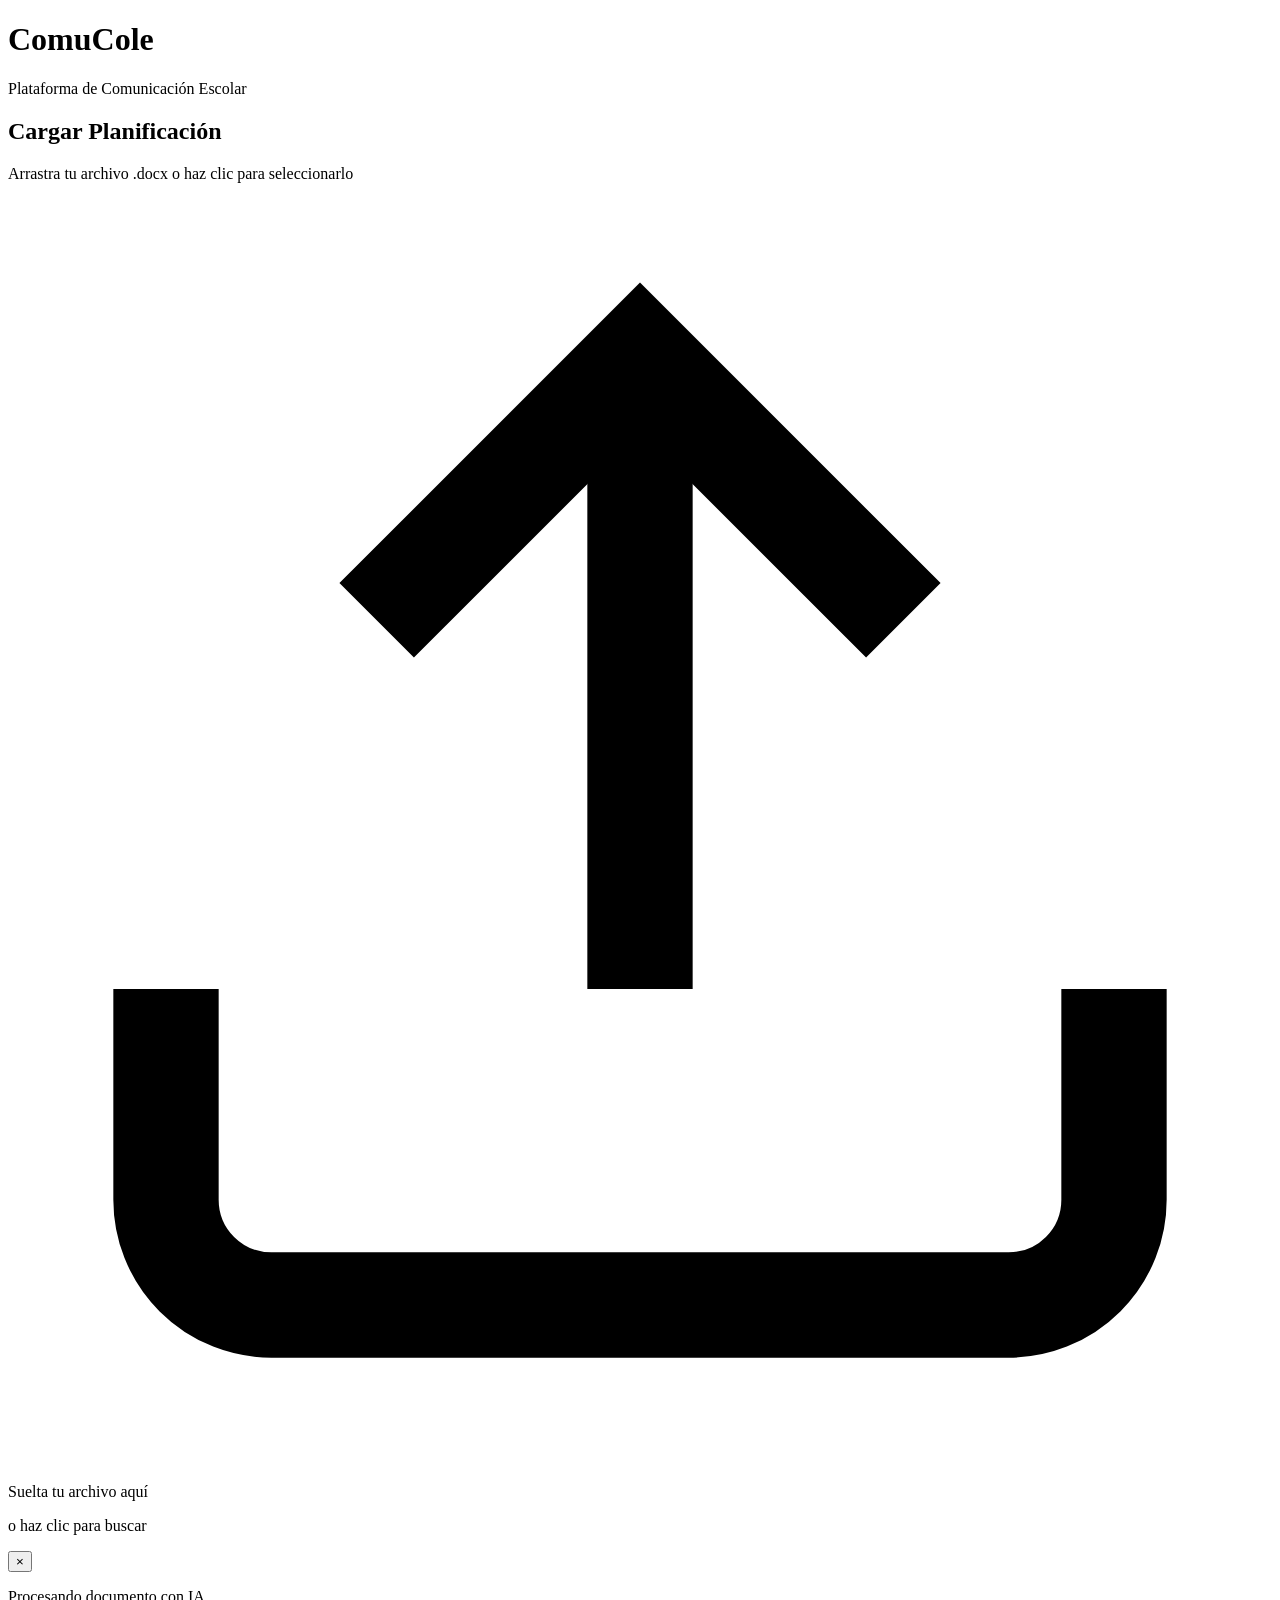
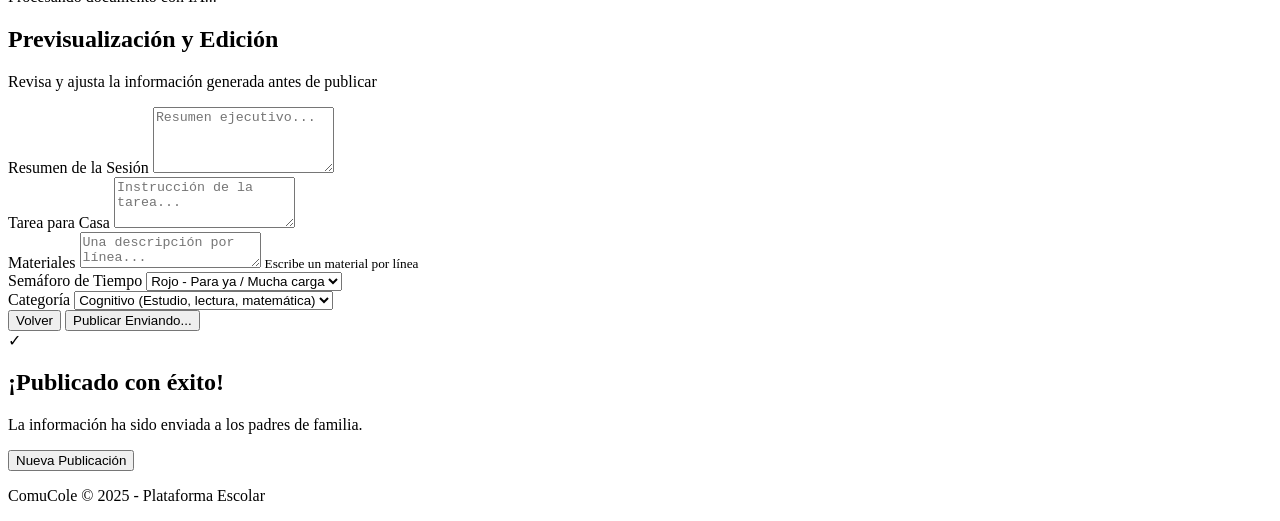
==== frontend/index.html @ ea325323 "feat: add teacher panel HTML with upload and edit screens" ====
<!DOCTYPE html>
<html lang="es">
<head>
    <meta charset="UTF-8">
    <meta name="viewport" content="width=device-width, initial-scale=1.0">
    <title>ComuCole - Panel del Docente</title>
    <link rel="stylesheet" href="css/styles.css">
</head>
<body>
    <div class="container">
        <header class="header">
            <h1>ComuCole</h1>
            <p class="subtitle">Plataforma de Comunicación Escolar</p>
        </header>

        <main>
            <section id="pantalla-carga" class="screen active">
                <div class="card">
                    <h2>Cargar Planificación</h2>
                    <p class="description">Arrastra tu archivo .docx o haz clic para seleccionarlo</p>

                    <div id="drop-zone" class="drop-zone">
                        <div class="drop-zone-content">
                            <svg class="upload-icon" viewBox="0 0 24 24" fill="none" stroke="currentColor" stroke-width="2">
                                <path d="M21 15v4a2 2 0 0 1-2 2H5a2 2 0 0 1-2-2v-4"/>
                                <polyline points="17 8 12 3 7 8"/>
                                <line x1="12" y1="3" x2="12" y2="15"/>
                            </svg>
                            <p class="drop-text">Suelta tu archivo aquí</p>
                            <p class="drop-subtext">o haz clic para buscar</p>
                        </div>
                        <input type="file" id="file-input" accept=".docx" hidden>
                    </div>

                    <div id="file-info" class="file-info hidden">
                        <span id="file-name"></span>
                        <button id="remove-file" class="btn-remove" title="Quitar archivo">&times;</button>
                    </div>

                    <div id="loading" class="loading hidden">
                        <div class="spinner"></div>
                        <p>Procesando documento con IA...</p>
                    </div>

                    <div id="error-msg" class="error-msg hidden"></div>
                </div>
            </section>

            <section id="pantalla-edicion" class="screen">
                <div class="card">
                    <h2>Previsualización y Edición</h2>
                    <p class="description">Revisa y ajusta la información generada antes de publicar</p>

                    <form id="form-edicion" class="form-edicion">
                        <div class="form-group">
                            <label for="resumen_sesion">Resumen de la Sesión</label>
                            <textarea id="resumen_sesion" name="resumen_sesion" rows="4" placeholder="Resumen ejecutivo..."></textarea>
                        </div>

                        <div class="form-group">
                            <label for="tarea">Tarea para Casa</label>
                            <textarea id="tarea" name="tarea" rows="3" placeholder="Instrucción de la tarea..."></textarea>
                        </div>

                        <div class="form-group">
                            <label for="materiales">Materiales</label>
                            <textarea id="materiales" name="materiales" rows="2" placeholder="Una descripción por línea..."></textarea>
                            <small class="hint">Escribe un material por línea</small>
                        </div>

                        <div class="form-row">
                            <div class="form-group">
                                <label for="semaforo">Semáforo de Tiempo</label>
                                <select id="semaforo" name="semaforo">
                                    <option value="rojo">Rojo - Para ya / Mucha carga</option>
                                    <option value="amarillo">Amarillo - Tiempo moderado</option>
                                    <option value="verde">Verde - Tiempo amplio</option>
                                </select>
                            </div>

                            <div class="form-group">
                                <label for="categoria">Categoría</label>
                                <select id="categoria" name="categoria">
                                    <option value="cognitivo">Cognitivo (Estudio, lectura, matemática)</option>
                                    <option value="manual">Manual (Maquetas, arte, materiales)</option>
                                    <option value="psicomotriz">Psicomotriz (Educación física)</option>
                                </select>
                            </div>
                        </div>

                        <div class="form-actions">
                            <button type="button" id="btn-volver" class="btn btn-secondary">Volver</button>
                            <button type="submit" id="btn-publicar" class="btn btn-primary">
                                <span class="btn-text">Publicar</span>
                                <span class="btn-loader hidden">
                                    <span class="spinner-small"></span>
                                    Enviando...
                                </span>
                            </button>
                        </div>
                    </form>
                </div>
            </section>

            <section id="pantalla-exito" class="screen">
                <div class="card card-success">
                    <div class="success-icon">✓</div>
                    <h2>¡Publicado con éxito!</h2>
                    <p>La información ha sido enviada a los padres de familia.</p>
                    <button id="btn-nueva-publicacion" class="btn btn-primary">Nueva Publicación</button>
                </div>
            </section>
        </main>

        <footer class="footer">
            <p>ComuCole &copy; 2025 - Plataforma Escolar</p>
        </footer>
    </div>

    <script src="js/app.js"></script>
</body>
</html>
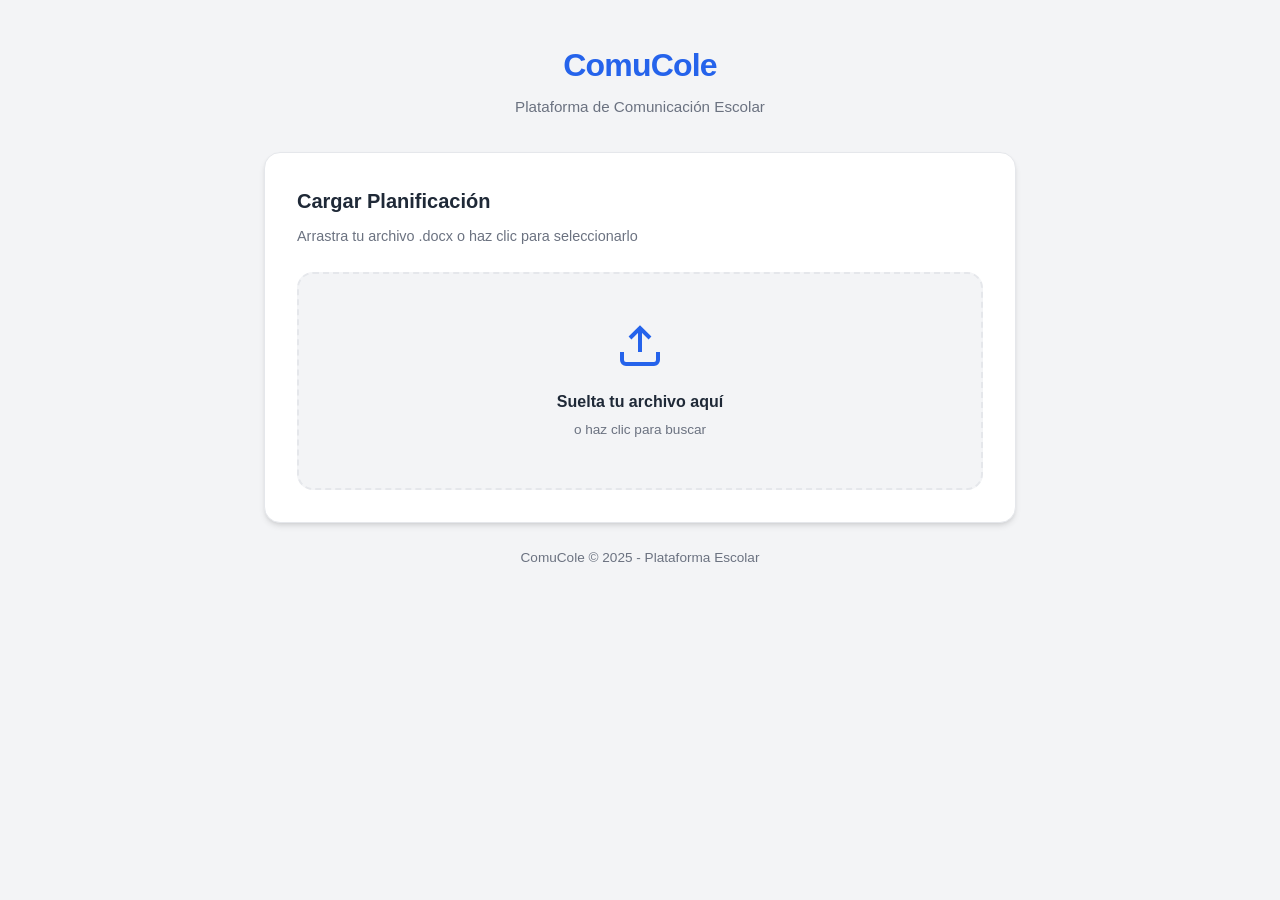
==== commit fb06b540: "feat: add Gemini retry with backoff for 503/429 and add favicon" ====
--- a/frontend/index.html
+++ b/frontend/index.html
@@ -4,6 +4,7 @@
     <meta charset="UTF-8">
     <meta name="viewport" content="width=device-width, initial-scale=1.0">
     <title>ComuCole - Panel del Docente</title>
+    <link rel="icon" href="favicon.svg" type="image/svg+xml">
     <link rel="stylesheet" href="css/styles.css">
 </head>
 <body>
--- a/frontend/css/styles.css
+++ b/frontend/css/styles.css
@@ -0,0 +1,385 @@
+:root {
+    --color-primary: #2563eb;
+    --color-primary-hover: #1d4ed8;
+    --color-success: #16a34a;
+    --color-success-bg: #dcfce7;
+    --color-danger: #dc2626;
+    --color-warning: #f59e0b;
+    --color-bg: #f3f4f6;
+    --color-card: #ffffff;
+    --color-text: #1f2937;
+    --color-text-secondary: #6b7280;
+    --color-border: #e5e7eb;
+    --shadow-sm: 0 1px 2px 0 rgb(0 0 0 / 0.05);
+    --shadow: 0 4px 6px -1px rgb(0 0 0 / 0.1), 0 2px 4px -2px rgb(0 0 0 / 0.1);
+    --shadow-lg: 0 10px 15px -3px rgb(0 0 0 / 0.1), 0 4px 6px -4px rgb(0 0 0 / 0.1);
+    --radius: 0.75rem;
+    --radius-lg: 1rem;
+}
+
+* {
+    margin: 0;
+    padding: 0;
+    box-sizing: border-box;
+}
+
+body {
+    font-family: -apple-system, BlinkMacSystemFont, 'Segoe UI', Roboto, 'Helvetica Neue', Arial, sans-serif;
+    background-color: var(--color-bg);
+    color: var(--color-text);
+    line-height: 1.6;
+    min-height: 100vh;
+    display: flex;
+    flex-direction: column;
+}
+
+.container {
+    width: 100%;
+    max-width: 800px;
+    margin: 0 auto;
+    padding: 1.5rem;
+    flex: 1;
+    display: flex;
+    flex-direction: column;
+}
+
+.header {
+    text-align: center;
+    margin-bottom: 2rem;
+    padding-top: 1rem;
+}
+
+.header h1 {
+    font-size: 2rem;
+    font-weight: 800;
+    color: var(--color-primary);
+    letter-spacing: -0.025em;
+}
+
+.subtitle {
+    color: var(--color-text-secondary);
+    font-size: 0.95rem;
+    margin-top: 0.25rem;
+}
+
+.screen {
+    display: none;
+    animation: fadeIn 0.3s ease-in-out;
+}
+
+.screen.active {
+    display: block;
+}
+
+@keyframes fadeIn {
+    from { opacity: 0; transform: translateY(8px); }
+    to { opacity: 1; transform: translateY(0); }
+}
+
+.card {
+    background: var(--color-card);
+    border-radius: var(--radius-lg);
+    padding: 2rem;
+    box-shadow: var(--shadow);
+    border: 1px solid var(--color-border);
+}
+
+.card h2 {
+    font-size: 1.25rem;
+    font-weight: 700;
+    margin-bottom: 0.5rem;
+}
+
+.description {
+    color: var(--color-text-secondary);
+    font-size: 0.9rem;
+    margin-bottom: 1.5rem;
+}
+
+.drop-zone {
+    border: 2px dashed var(--color-border);
+    border-radius: var(--radius-lg);
+    padding: 3rem 1.5rem;
+    text-align: center;
+    cursor: pointer;
+    transition: all 0.2s ease;
+    background: var(--color-bg);
+    position: relative;
+}
+
+.drop-zone:hover,
+.drop-zone.drag-over {
+    border-color: var(--color-primary);
+    background: #eff6ff;
+}
+
+.drop-zone.drag-over {
+    transform: scale(1.01);
+}
+
+.drop-zone-content {
+    pointer-events: none;
+}
+
+.upload-icon {
+    width: 48px;
+    height: 48px;
+    color: var(--color-primary);
+    margin-bottom: 0.75rem;
+}
+
+.drop-text {
+    font-weight: 600;
+    color: var(--color-text);
+    margin-bottom: 0.25rem;
+}
+
+.drop-subtext {
+    font-size: 0.85rem;
+    color: var(--color-text-secondary);
+}
+
+.file-info {
+    display: flex;
+    align-items: center;
+    justify-content: space-between;
+    margin-top: 1rem;
+    padding: 0.75rem 1rem;
+    background: var(--color-success-bg);
+    border-radius: var(--radius);
+    border: 1px solid #bbf7d0;
+}
+
+.file-info.hidden,
+.loading.hidden,
+.error-msg.hidden {
+    display: none !important;
+}
+
+.btn-remove {
+    background: none;
+    border: none;
+    font-size: 1.5rem;
+    color: var(--color-text-secondary);
+    cursor: pointer;
+    line-height: 1;
+    padding: 0 0.25rem;
+}
+
+.btn-remove:hover {
+    color: var(--color-danger);
+}
+
+.loading {
+    text-align: center;
+    padding: 2rem 0;
+}
+
+.spinner {
+    width: 40px;
+    height: 40px;
+    border: 4px solid var(--color-border);
+    border-top-color: var(--color-primary);
+    border-radius: 50%;
+    animation: spin 0.8s linear infinite;
+    margin: 0 auto 1rem;
+}
+
+.spinner-small {
+    display: inline-block;
+    width: 16px;
+    height: 16px;
+    border: 2px solid #ffffff;
+    border-top-color: transparent;
+    border-radius: 50%;
+    animation: spin 0.8s linear infinite;
+    margin-right: 0.5rem;
+    vertical-align: middle;
+}
+
+@keyframes spin {
+    to { transform: rotate(360deg); }
+}
+
+.error-msg {
+    margin-top: 1rem;
+    padding: 0.75rem 1rem;
+    background: #fef2f2;
+    border: 1px solid #fecaca;
+    border-radius: var(--radius);
+    color: var(--color-danger);
+    font-size: 0.9rem;
+}
+
+.form-edicion {
+    display: flex;
+    flex-direction: column;
+    gap: 1.25rem;
+}
+
+.form-group {
+    display: flex;
+    flex-direction: column;
+    gap: 0.375rem;
+}
+
+.form-group label {
+    font-weight: 600;
+    font-size: 0.9rem;
+}
+
+.form-group textarea,
+.form-group select {
+    padding: 0.625rem 0.875rem;
+    border: 1px solid var(--color-border);
+    border-radius: var(--radius);
+    font-size: 0.95rem;
+    font-family: inherit;
+    line-height: 1.5;
+    background: var(--color-card);
+    color: var(--color-text);
+    transition: border-color 0.2s, box-shadow 0.2s;
+    width: 100%;
+}
+
+.form-group textarea:focus,
+.form-group select:focus {
+    outline: none;
+    border-color: var(--color-primary);
+    box-shadow: 0 0 0 3px rgb(37 99 235 / 0.15);
+}
+
+.form-group textarea {
+    resize: vertical;
+    min-height: 80px;
+}
+
+.hint {
+    font-size: 0.8rem;
+    color: var(--color-text-secondary);
+}
+
+.form-row {
+    display: grid;
+    grid-template-columns: 1fr;
+    gap: 1.25rem;
+}
+
+@media (min-width: 640px) {
+    .form-row {
+        grid-template-columns: 1fr 1fr;
+    }
+}
+
+.form-actions {
+    display: flex;
+    gap: 0.75rem;
+    justify-content: flex-end;
+    margin-top: 0.5rem;
+}
+
+.btn {
+    display: inline-flex;
+    align-items: center;
+    justify-content: center;
+    padding: 0.625rem 1.25rem;
+    font-size: 0.95rem;
+    font-weight: 600;
+    border-radius: var(--radius);
+    border: none;
+    cursor: pointer;
+    transition: all 0.2s;
+    text-decoration: none;
+    line-height: 1.5;
+}
+
+.btn:disabled {
+    opacity: 0.6;
+    cursor: not-allowed;
+}
+
+.btn-primary {
+    background: var(--color-primary);
+    color: #ffffff;
+}
+
+.btn-primary:hover:not(:disabled) {
+    background: var(--color-primary-hover);
+    transform: translateY(-1px);
+}
+
+.btn-secondary {
+    background: var(--color-card);
+    color: var(--color-text);
+    border: 1px solid var(--color-border);
+}
+
+.btn-secondary:hover:not(:disabled) {
+    background: var(--color-bg);
+}
+
+.btn-loader {
+    display: inline-flex;
+    align-items: center;
+}
+
+.hidden {
+    display: none !important;
+}
+
+.card-success {
+    text-align: center;
+    padding: 3rem 2rem;
+}
+
+.success-icon {
+    width: 64px;
+    height: 64px;
+    background: var(--color-success-bg);
+    color: var(--color-success);
+    border-radius: 50%;
+    display: flex;
+    align-items: center;
+    justify-content: center;
+    font-size: 2rem;
+    font-weight: 700;
+    margin: 0 auto 1rem;
+}
+
+.card-success h2 {
+    margin-bottom: 0.5rem;
+}
+
+.card-success p {
+    color: var(--color-text-secondary);
+    margin-bottom: 1.5rem;
+}
+
+.footer {
+    text-align: center;
+    padding: 1.5rem 0 1rem;
+    color: var(--color-text-secondary);
+    font-size: 0.85rem;
+}
+
+@media (max-width: 480px) {
+    .container {
+        padding: 1rem;
+    }
+
+    .card {
+        padding: 1.5rem;
+    }
+
+    .header h1 {
+        font-size: 1.5rem;
+    }
+
+    .form-actions {
+        flex-direction: column;
+    }
+
+    .btn {
+        width: 100%;
+    }
+}
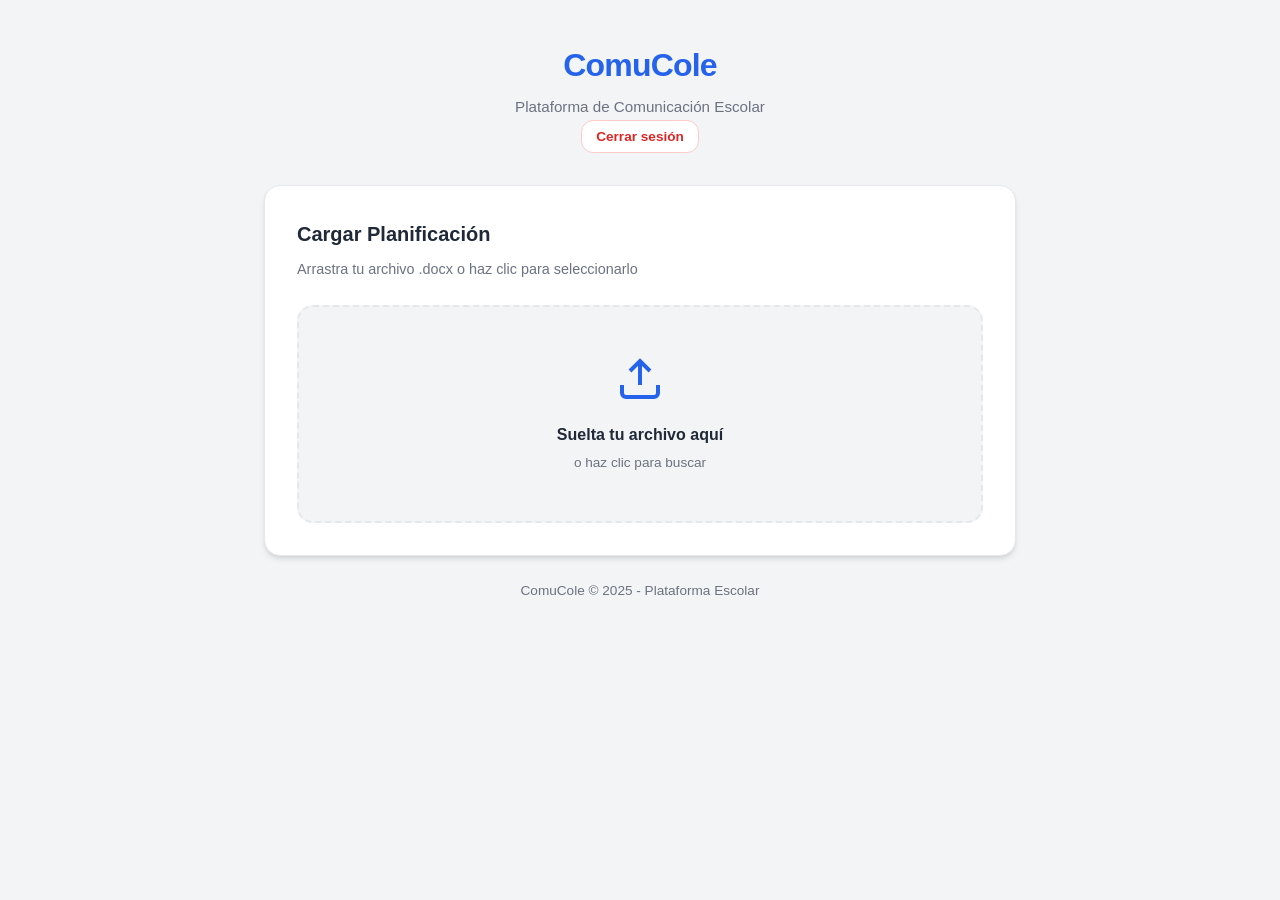
==== commit bddcba68: "feat: add login screen with docente and padre role selection" ====
--- a/frontend/index.html
+++ b/frontend/index.html
@@ -10,8 +10,11 @@
 <body>
     <div class="container">
         <header class="header">
-            <h1>ComuCole</h1>
-            <p class="subtitle">Plataforma de Comunicación Escolar</p>
+            <div>
+                <h1>ComuCole</h1>
+                <p class="subtitle">Plataforma de Comunicación Escolar</p>
+            </div>
+            <button type="button" id="btn-cerrar-sesion" class="btn-logout">Cerrar sesión</button>
         </header>
 
         <main>
--- a/frontend/css/styles.css
+++ b/frontend/css/styles.css
@@ -362,24 +362,32 @@
     font-size: 0.85rem;
 }
 
+.btn-logout {
+    padding: 0.5rem 0.875rem;
+    font-size: 0.85rem;
+    font-weight: 600;
+    color: #dc2626;
+    background: #ffffff;
+    border: 1px solid #fecaca;
+    border-radius: 0.75rem;
+    cursor: pointer;
+    transition: all 0.2s;
+}
+
+.btn-logout:hover {
+    background: #fef2f2;
+    border-color: #fca5a5;
+}
+
 @media (max-width: 480px) {
-    .container {
-        padding: 1rem;
+    .header {
+        flex-direction: row;
+        align-items: center;
+        justify-content: space-between;
     }
 
-    .card {
-        padding: 1.5rem;
+    .btn-logout {
+        padding: 0.4rem 0.625rem;
+        font-size: 0.8rem;
     }
-
-    .header h1 {
-        font-size: 1.5rem;
-    }
-
-    .form-actions {
-        flex-direction: column;
-    }
-
-    .btn {
-        width: 100%;
-    }
-}
+}
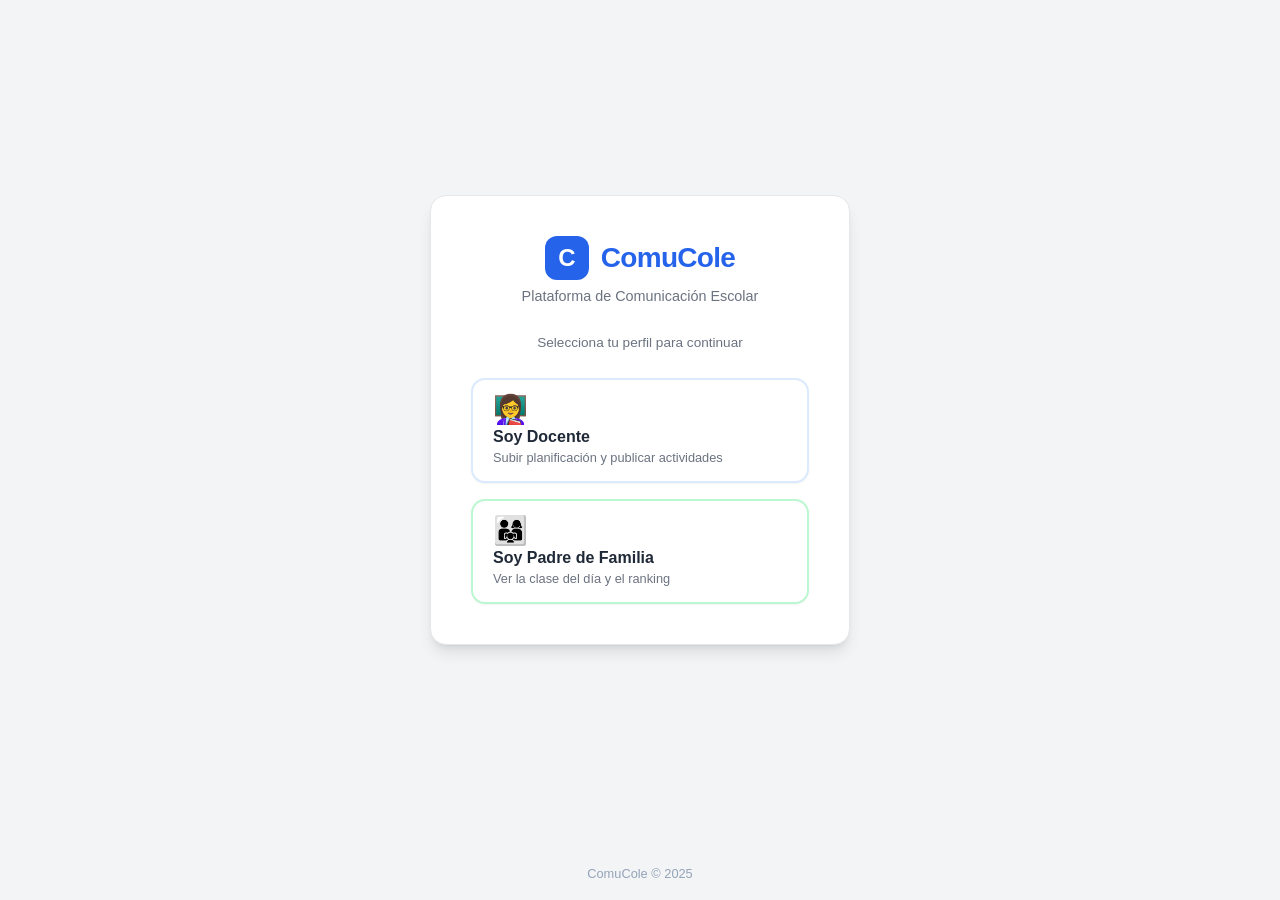
==== commit 8c7fc797: "refactor: make login the main entry point and move docente panel to docente.html" ====
--- a/frontend/index.html
+++ b/frontend/index.html
@@ -2,125 +2,43 @@
 <html lang="es">
 <head>
     <meta charset="UTF-8">
-    <meta name="viewport" content="width=device-width, initial-scale=1.0">
-    <title>ComuCole - Panel del Docente</title>
+    <meta name="viewport" content="width=device-width, initial-scale=1.0, maximum-scale=1.0, user-scalable=no">
+    <title>ComuCole - Inicio de Sesión</title>
     <link rel="icon" href="favicon.svg" type="image/svg+xml">
     <link rel="stylesheet" href="css/styles.css">
+    <link rel="stylesheet" href="css/login.css">
 </head>
 <body>
-    <div class="container">
-        <header class="header">
-            <div>
-                <h1>ComuCole</h1>
-                <p class="subtitle">Plataforma de Comunicación Escolar</p>
+    <div class="login-container">
+        <main class="login-main">
+            <div class="login-card">
+                <div class="login-logo">
+                    <span class="logo-icon">C</span>
+                    <h1 class="logo-text">ComuCole</h1>
+                </div>
+                <p class="login-subtitle">Plataforma de Comunicación Escolar</p>
+                <p class="login-hint">Selecciona tu perfil para continuar</p>
+
+                <div class="login-actions">
+                    <button type="button" id="btn-docente" class="btn-login btn-docente">
+                        <span class="btn-login-icon">👩‍🏫</span>
+                        <span class="btn-login-label">Soy Docente</span>
+                        <span class="btn-login-desc">Subir planificación y publicar actividades</span>
+                    </button>
+                    <button type="button" id="btn-padre" class="btn-login btn-padre">
+                        <span class="btn-login-icon">👨‍👩‍👧</span>
+                        <span class="btn-login-label">Soy Padre de Familia</span>
+                        <span class="btn-login-desc">Ver la clase del día y el ranking</span>
+                    </button>
+                </div>
             </div>
-            <button type="button" id="btn-cerrar-sesion" class="btn-logout">Cerrar sesión</button>
-        </header>
-
-        <main>
-            <section id="pantalla-carga" class="screen active">
-                <div class="card">
-                    <h2>Cargar Planificación</h2>
-                    <p class="description">Arrastra tu archivo .docx o haz clic para seleccionarlo</p>
-
-                    <div id="drop-zone" class="drop-zone">
-                        <div class="drop-zone-content">
-                            <svg class="upload-icon" viewBox="0 0 24 24" fill="none" stroke="currentColor" stroke-width="2">
-                                <path d="M21 15v4a2 2 0 0 1-2 2H5a2 2 0 0 1-2-2v-4"/>
-                                <polyline points="17 8 12 3 7 8"/>
-                                <line x1="12" y1="3" x2="12" y2="15"/>
-                            </svg>
-                            <p class="drop-text">Suelta tu archivo aquí</p>
-                            <p class="drop-subtext">o haz clic para buscar</p>
-                        </div>
-                        <input type="file" id="file-input" accept=".docx" hidden>
-                    </div>
-
-                    <div id="file-info" class="file-info hidden">
-                        <span id="file-name"></span>
-                        <button id="remove-file" class="btn-remove" title="Quitar archivo">&times;</button>
-                    </div>
-
-                    <div id="loading" class="loading hidden">
-                        <div class="spinner"></div>
-                        <p>Procesando documento con IA...</p>
-                    </div>
-
-                    <div id="error-msg" class="error-msg hidden"></div>
-                </div>
-            </section>
-
-            <section id="pantalla-edicion" class="screen">
-                <div class="card">
-                    <h2>Previsualización y Edición</h2>
-                    <p class="description">Revisa y ajusta la información generada antes de publicar</p>
-
-                    <form id="form-edicion" class="form-edicion">
-                        <div class="form-group">
-                            <label for="resumen_sesion">Resumen de la Sesión</label>
-                            <textarea id="resumen_sesion" name="resumen_sesion" rows="4" placeholder="Resumen ejecutivo..."></textarea>
-                        </div>
-
-                        <div class="form-group">
-                            <label for="tarea">Tarea para Casa</label>
-                            <textarea id="tarea" name="tarea" rows="3" placeholder="Instrucción de la tarea..."></textarea>
-                        </div>
-
-                        <div class="form-group">
-                            <label for="materiales">Materiales</label>
-                            <textarea id="materiales" name="materiales" rows="2" placeholder="Una descripción por línea..."></textarea>
-                            <small class="hint">Escribe un material por línea</small>
-                        </div>
-
-                        <div class="form-row">
-                            <div class="form-group">
-                                <label for="semaforo">Semáforo de Tiempo</label>
-                                <select id="semaforo" name="semaforo">
-                                    <option value="rojo">Rojo - Para ya / Mucha carga</option>
-                                    <option value="amarillo">Amarillo - Tiempo moderado</option>
-                                    <option value="verde">Verde - Tiempo amplio</option>
-                                </select>
-                            </div>
-
-                            <div class="form-group">
-                                <label for="categoria">Categoría</label>
-                                <select id="categoria" name="categoria">
-                                    <option value="cognitivo">Cognitivo (Estudio, lectura, matemática)</option>
-                                    <option value="manual">Manual (Maquetas, arte, materiales)</option>
-                                    <option value="psicomotriz">Psicomotriz (Educación física)</option>
-                                </select>
-                            </div>
-                        </div>
-
-                        <div class="form-actions">
-                            <button type="button" id="btn-volver" class="btn btn-secondary">Volver</button>
-                            <button type="submit" id="btn-publicar" class="btn btn-primary">
-                                <span class="btn-text">Publicar</span>
-                                <span class="btn-loader hidden">
-                                    <span class="spinner-small"></span>
-                                    Enviando...
-                                </span>
-                            </button>
-                        </div>
-                    </form>
-                </div>
-            </section>
-
-            <section id="pantalla-exito" class="screen">
-                <div class="card card-success">
-                    <div class="success-icon">✓</div>
-                    <h2>¡Publicado con éxito!</h2>
-                    <p>La información ha sido enviada a los padres de familia.</p>
-                    <button id="btn-nueva-publicacion" class="btn btn-primary">Nueva Publicación</button>
-                </div>
-            </section>
         </main>
 
-        <footer class="footer">
-            <p>ComuCole &copy; 2025 - Plataforma Escolar</p>
+        <footer class="login-footer">
+            <p>ComuCole &copy; 2025</p>
         </footer>
     </div>
 
-    <script src="js/app.js"></script>
+    <script src="js/login.js"></script>
 </body>
 </html>
--- a/frontend/css/login.css
+++ b/frontend/css/login.css
@@ -0,0 +1,143 @@
+.login-container {
+    min-height: 100vh;
+    display: flex;
+    flex-direction: column;
+    background: #f3f4f6;
+}
+
+.login-main {
+    flex: 1;
+    display: flex;
+    align-items: center;
+    justify-content: center;
+    padding: 1.5rem;
+}
+
+.login-card {
+    width: 100%;
+    max-width: 420px;
+    background: #ffffff;
+    border-radius: 1rem;
+    padding: 2rem;
+    box-shadow: 0 10px 15px -3px rgb(0 0 0 / 0.1), 0 4px 6px -4px rgb(0 0 0 / 0.1);
+    border: 1px solid #e5e7eb;
+}
+
+.login-logo {
+    display: flex;
+    align-items: center;
+    justify-content: center;
+    gap: 0.75rem;
+    margin-bottom: 0.25rem;
+}
+
+.logo-icon {
+    width: 2.75rem;
+    height: 2.75rem;
+    display: flex;
+    align-items: center;
+    justify-content: center;
+    background: #2563eb;
+    color: #ffffff;
+    border-radius: 0.75rem;
+    font-size: 1.5rem;
+    font-weight: 800;
+}
+
+.logo-text {
+    font-size: 1.75rem;
+    font-weight: 800;
+    color: #2563eb;
+    letter-spacing: -0.025em;
+}
+
+.login-subtitle {
+    text-align: center;
+    color: #6b7280;
+    font-size: 0.9rem;
+    margin-bottom: 1.5rem;
+}
+
+.login-hint {
+    text-align: center;
+    color: #6b7280;
+    font-size: 0.85rem;
+    margin-bottom: 1.5rem;
+}
+
+.login-actions {
+    display: flex;
+    flex-direction: column;
+    gap: 0.875rem;
+}
+
+.btn-login {
+    display: flex;
+    flex-direction: column;
+    align-items: flex-start;
+    gap: 0.25rem;
+    padding: 1rem 1.25rem;
+    border-radius: 0.875rem;
+    border: 2px solid transparent;
+    cursor: pointer;
+    font-size: 0.9rem;
+    transition: transform 0.15s ease, box-shadow 0.15s ease;
+    text-align: left;
+    background: #ffffff;
+    box-shadow: 0 1px 2px 0 rgb(0 0 0 / 0.05);
+}
+
+.btn-login:active {
+    transform: scale(0.97);
+}
+
+.btn-login-icon {
+    font-size: 1.75rem;
+    line-height: 1;
+}
+
+.btn-login-label {
+    font-size: 1rem;
+    font-weight: 700;
+    color: #1f2937;
+}
+
+.btn-login-desc {
+    font-size: 0.8rem;
+    color: #6b7280;
+}
+
+.btn-docente {
+    border-color: #dbeafe;
+}
+
+.btn-docente:hover {
+    background: #eff6ff;
+    border-color: #93c5fd;
+}
+
+.btn-padre {
+    border-color: #bbf7d0;
+}
+
+.btn-padre:hover {
+    background: #f0fdf4;
+    border-color: #86efac;
+}
+
+.login-footer {
+    text-align: center;
+    padding: 1.5rem 1rem 1rem;
+    color: #94a3b8;
+    font-size: 0.8rem;
+}
+
+@media (min-width: 640px) {
+    .login-card {
+        padding: 2.5rem;
+    }
+
+    .login-actions {
+        gap: 1rem;
+    }
+}
